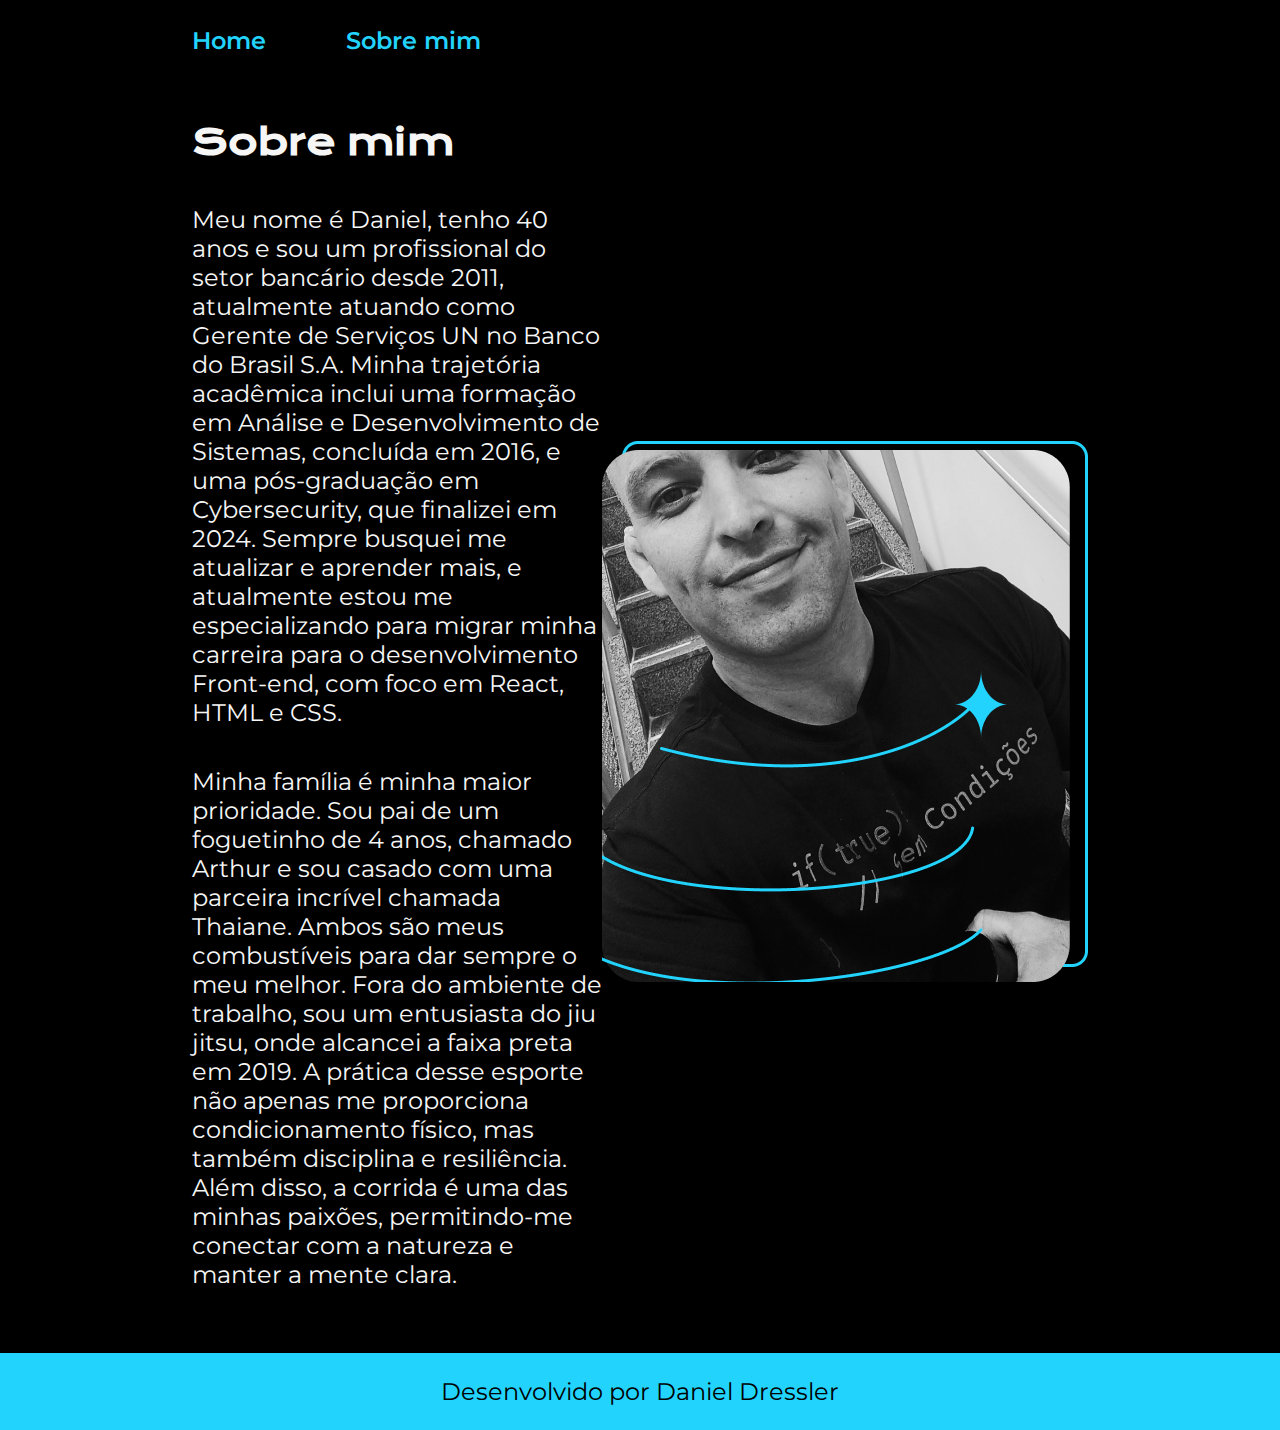
==== sobremim.html @ 97a88dc2 "inclusão da pg 02" ====
<!DOCTYPE html>
<html lang="pt-br">
<head>
 <meta charset="UTF-8">
 <meta name="viewport" content="width=device-width, initial-scale=1.">
 <meta name="description" content="Portfólio de Daniel Dressler, desenvolvedor Front-end especializado em React, HTML e CSS.">
 <meta name="keywords" content="Daniel Dressler, desenvolvedor, front-end, React, HTML, CSS, portfólio">
 <title>Portofólio</title>
 <link rel="stylesheet" href="style.css">
</head>
<body>
    <header class="cabecalho">
        <nav class="cabecalho__menu">
        <a class="cabecalho__menu__link" href="index.html">Home</a>
        <a class="cabecalho__menu__link" href="sobremim.html">Sobre mim</a>
        </nav>
    </header>

  <main class="apresentacao">
  <section class="apresentacao__conteudo">
 
        <h1 class="apresentacao__conteudo__titulo">Sobre mim</h1>
       
        <p class="apresentacao__conteudo__paragrafo">Meu nome é Daniel, tenho 40 anos e sou um profissional do setor bancário desde 2011, atualmente atuando como Gerente de Serviços UN no Banco do Brasil S.A. Minha trajetória acadêmica inclui uma formação em Análise e Desenvolvimento de Sistemas, concluída em 2016, e uma pós-graduação em Cybersecurity, que finalizei em 2024. Sempre busquei me atualizar e aprender mais, e atualmente estou me especializando para migrar minha carreira para o desenvolvimento Front-end, com foco em React, HTML e CSS.</p>
   
        <p class="apresentacao__conteudo__paragrafo">Minha família é minha maior prioridade. Sou pai de um foguetinho de 4 anos, chamado Arthur e sou casado com uma parceira incrível chamada Thaiane. Ambos são meus combustíveis para dar sempre o meu melhor.
        Fora do ambiente de trabalho, sou um entusiasta do jiu jitsu, onde alcancei a faixa preta em 2019. A prática desse esporte não apenas me proporciona condicionamento físico, mas também disciplina e resiliência. Além disso, a corrida é uma das minhas paixões, permitindo-me conectar com a natureza e 
        manter a mente clara.</p>
        
</section>
    
  <img src="imagens/fotodaniel 1.png" alt="Foto de Daniel Dressler, desenvolvedor Front">

</main>

<footer class="rodape">Desenvolvido por Daniel Dressler</footer>
---- style.css ----
@import url('https://fonts.googleapis.com/css2?family=Krona+One&family=Montserrat:wght@400;600&display=swap');

*{
    margin: 0;
    padding: 0;
}

body{
    height: 100vh;
    box-sizing: border-box; 
    background-color: black;
    color: #f6f6f6;
    }

.cabecalho{
    padding: 2% 0% 0% 15%;
    }

.cabecalho__menu{
        display: flex;
        gap: 80px;
    }
    
.cabecalho__menu__link{
    font-family: "Montserrat", serif;
    font-size: 24px;
    font-weight: 600;
    color: #22D4FD;
    text-decoration: none;
    }

.destaque-titulo{
    color: #22D4FD;
    }

.apresentacao{
    padding: 5% 15%;
    display: flex;
    align-items: center;
    justify-content: space-between;
    }

.apresentacao__conteudo{
    width: 615px;
    display: flex;
    flex-direction: column;
    gap: 40px;
}

.apresentacao__conteudo__titulo{
    font-size: 36px;
    font-family: "Krona One", sans-serif;
}

.apresentacao__conteudo__paragrafo{
    font-size: 24px;
    font-family: "Montserrat", sans-serif;
}

.apresentacao__links{
    display: flex;
    flex-direction: column;
    align-items: center;
    gap: 32px;
    justify-content: space-between;
    }

.apresentacao__links__subtitulo{
    font-family: "Krona One", sans-serif;
    font-weight: 400;
    font-size: 24px;

    }

.apresentacao__links__botoes{
    background-color:black;
    border: 2px solid #22D4FD;      
    width: 378px;
    text-align: center;
    color: white;
    border-radius: 8px;
    font-size: 24px;
    padding: 21.5px 0;
    text-decoration: none;
    font-family: "Montserrat", serif;
    font-weight: 600;
    display: flex;
    justify-content: center;
    gap: 16px;

}

.apresentacao__links__botoes:hover
{
    background-color: #272727;
}

.rodape{
   
    color: #000000;
    background-color: #22D4FD;
    padding: 24px;
    text-align: center;
    font-family: 'Montserrat', sans-serif;
    font-size: 24px;
    font-weight: 400;

}
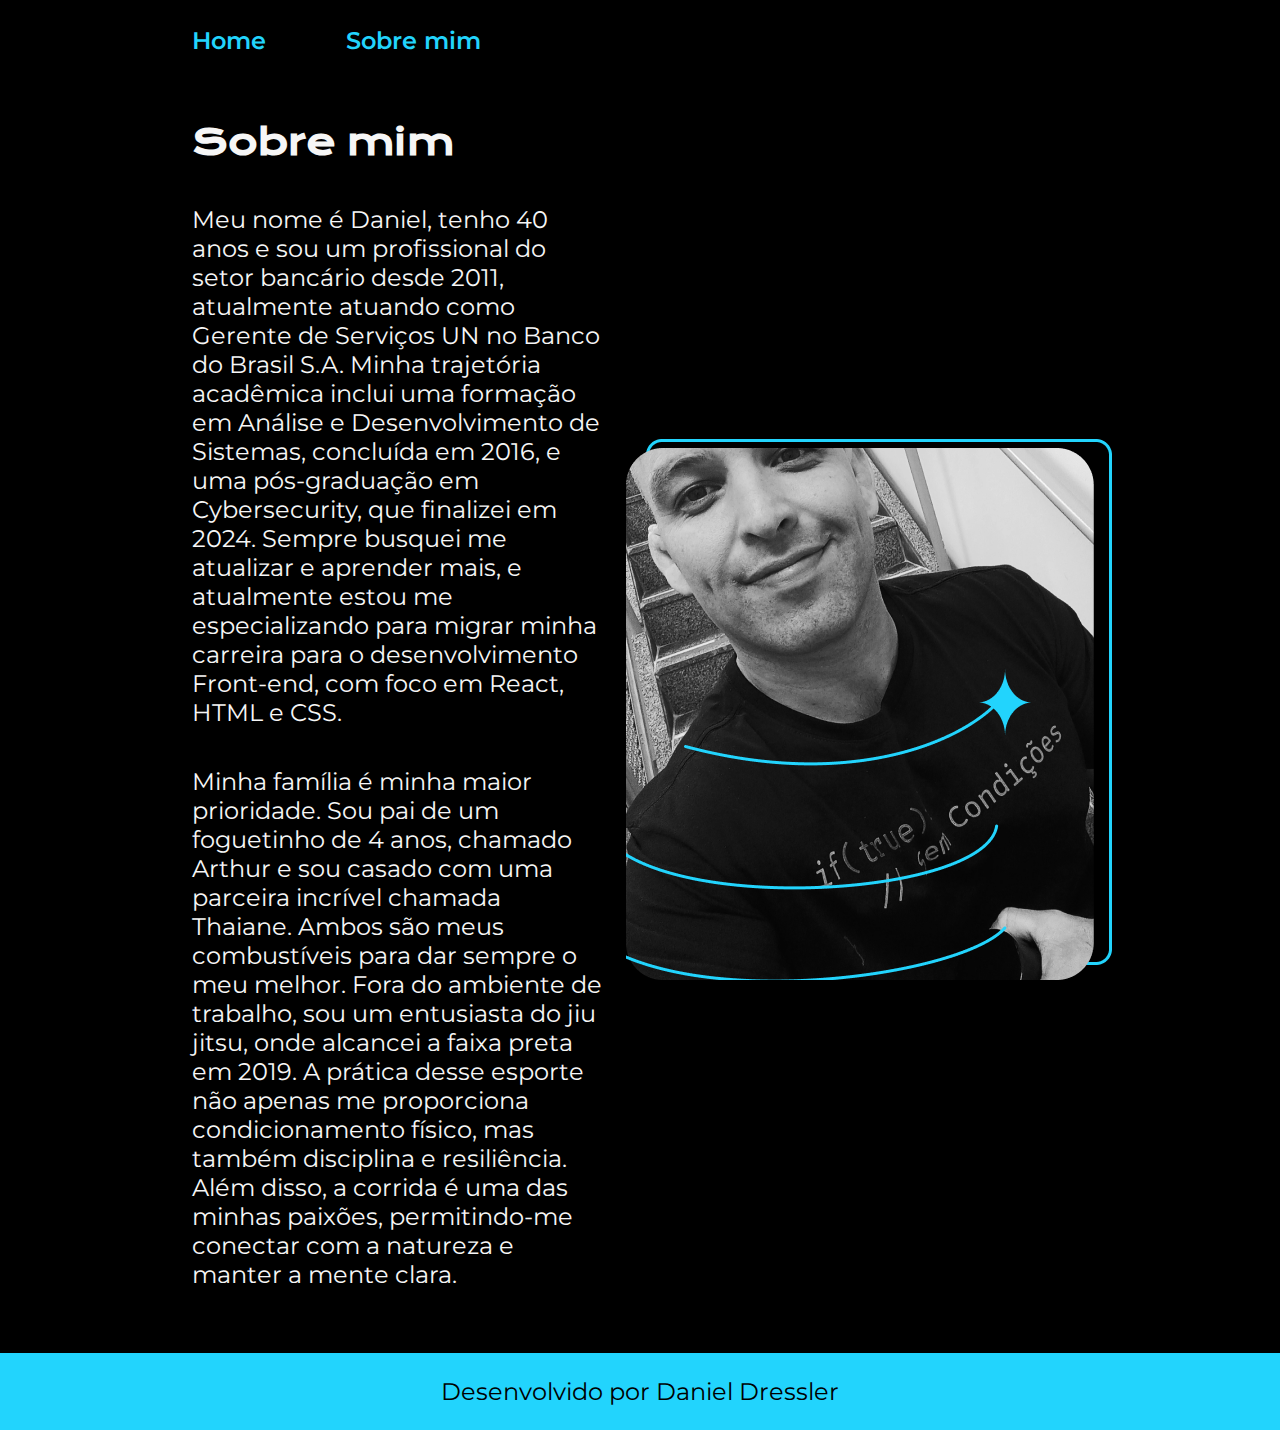
==== commit 9c1e7aca: "Margem imagem" ====
--- a/sobremim.html
+++ b/sobremim.html
@@ -14,7 +14,7 @@
         <a class="cabecalho__menu__link" href="index.html">Home</a>
         <a class="cabecalho__menu__link" href="sobremim.html">Sobre mim</a>
         </nav>
-    </header>
+    </header> 
 
   <main class="apresentacao">
   <section class="apresentacao__conteudo">
@@ -29,8 +29,10 @@
         
 </section>
     
-  <img src="imagens/fotodaniel 1.png" alt="Foto de Daniel Dressler, desenvolvedor Front">
-
+    <div>
+      <img class="apresentacao__foto" src="imagens/fotodaniel 1.png" alt="Foto do desenvolvedor Daniel Dressler">
+    </div>
+    
 </main>
 
 <footer class="rodape">Desenvolvido por Daniel Dressler</footer>--- a/style.css
+++ b/style.css
@@ -38,7 +38,7 @@
     display: flex;
     align-items: center;
     justify-content: space-between;
-    }
+}
 
 .apresentacao__conteudo{
     width: 615px;
@@ -95,8 +95,12 @@
     background-color: #272727;
 }
 
+.apresentacao__foto{
+    padding: 5% 5% 5% 5%;
+}
+
 .rodape{
-   
+
     color: #000000;
     background-color: #22D4FD;
     padding: 24px;
@@ -104,5 +108,5 @@
     font-family: 'Montserrat', sans-serif;
     font-size: 24px;
     font-weight: 400;
-
+    display: block;
 }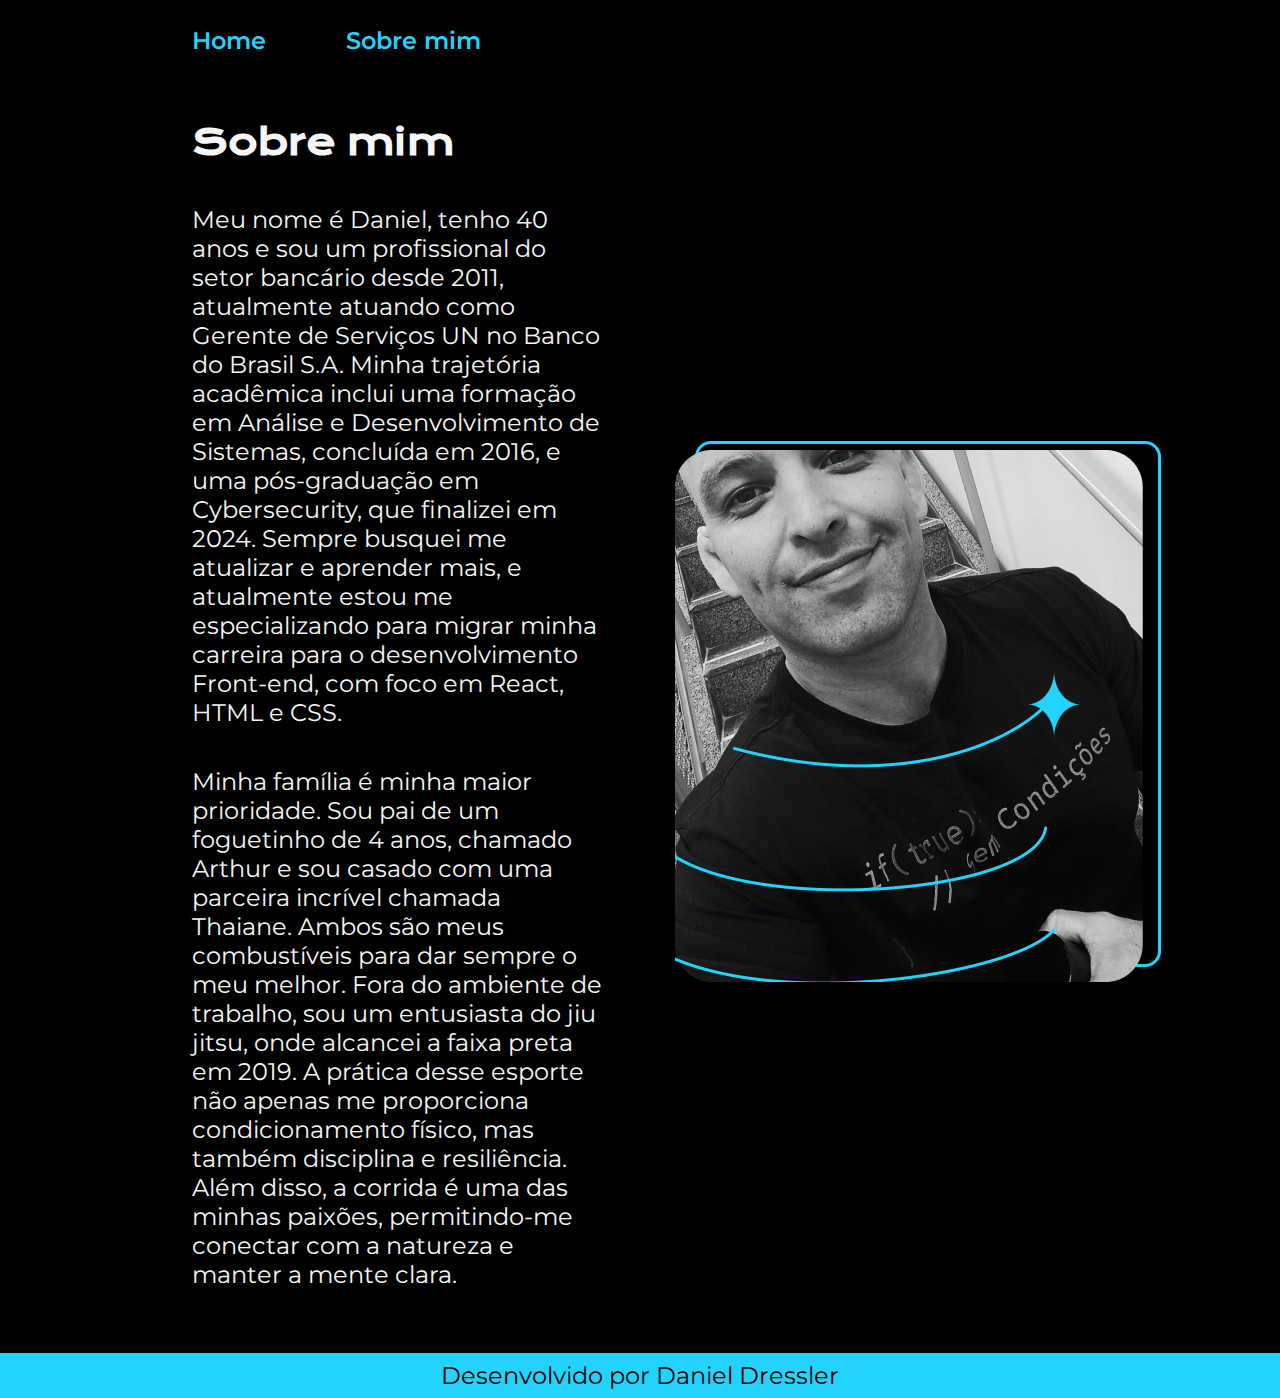
==== commit bb1c8b81: "ajustes imagem" ====
--- a/sobremim.html
+++ b/sobremim.html
@@ -29,9 +29,11 @@
         
 </section>
     
-    <div>
-      <img class="apresentacao__foto" src="imagens/fotodaniel 1.png" alt="Foto do desenvolvedor Daniel Dressler">
-    </div>
+    <section>
+      <div class="apresentacao__conteudo__foto">
+        <img src="imagens/fotodaniel 1.png" alt="Foto do desenvolvedor Daniel Dressler">
+      </div>
+    </section>
     
 </main>
 
--- a/style.css
+++ b/style.css
@@ -57,6 +57,12 @@
     font-family: "Montserrat", sans-serif;
 }
 
+.apresentacao__conteudo__foto{
+    display: flex;
+    width: 100%;
+    padding: 5% 5% 5% 15%;
+}
+
 .apresentacao__links{
     display: flex;
     flex-direction: column;
@@ -95,18 +101,14 @@
     background-color: #272727;
 }
 
-.apresentacao__foto{
-    padding: 5% 5% 5% 5%;
-}
-
 .rodape{
-
     color: #000000;
     background-color: #22D4FD;
-    padding: 24px;
+    padding: 8px;
     text-align: center;
     font-family: 'Montserrat', sans-serif;
     font-size: 24px;
     font-weight: 400;
-    display: block;
-}+    display: block;    
+}
+
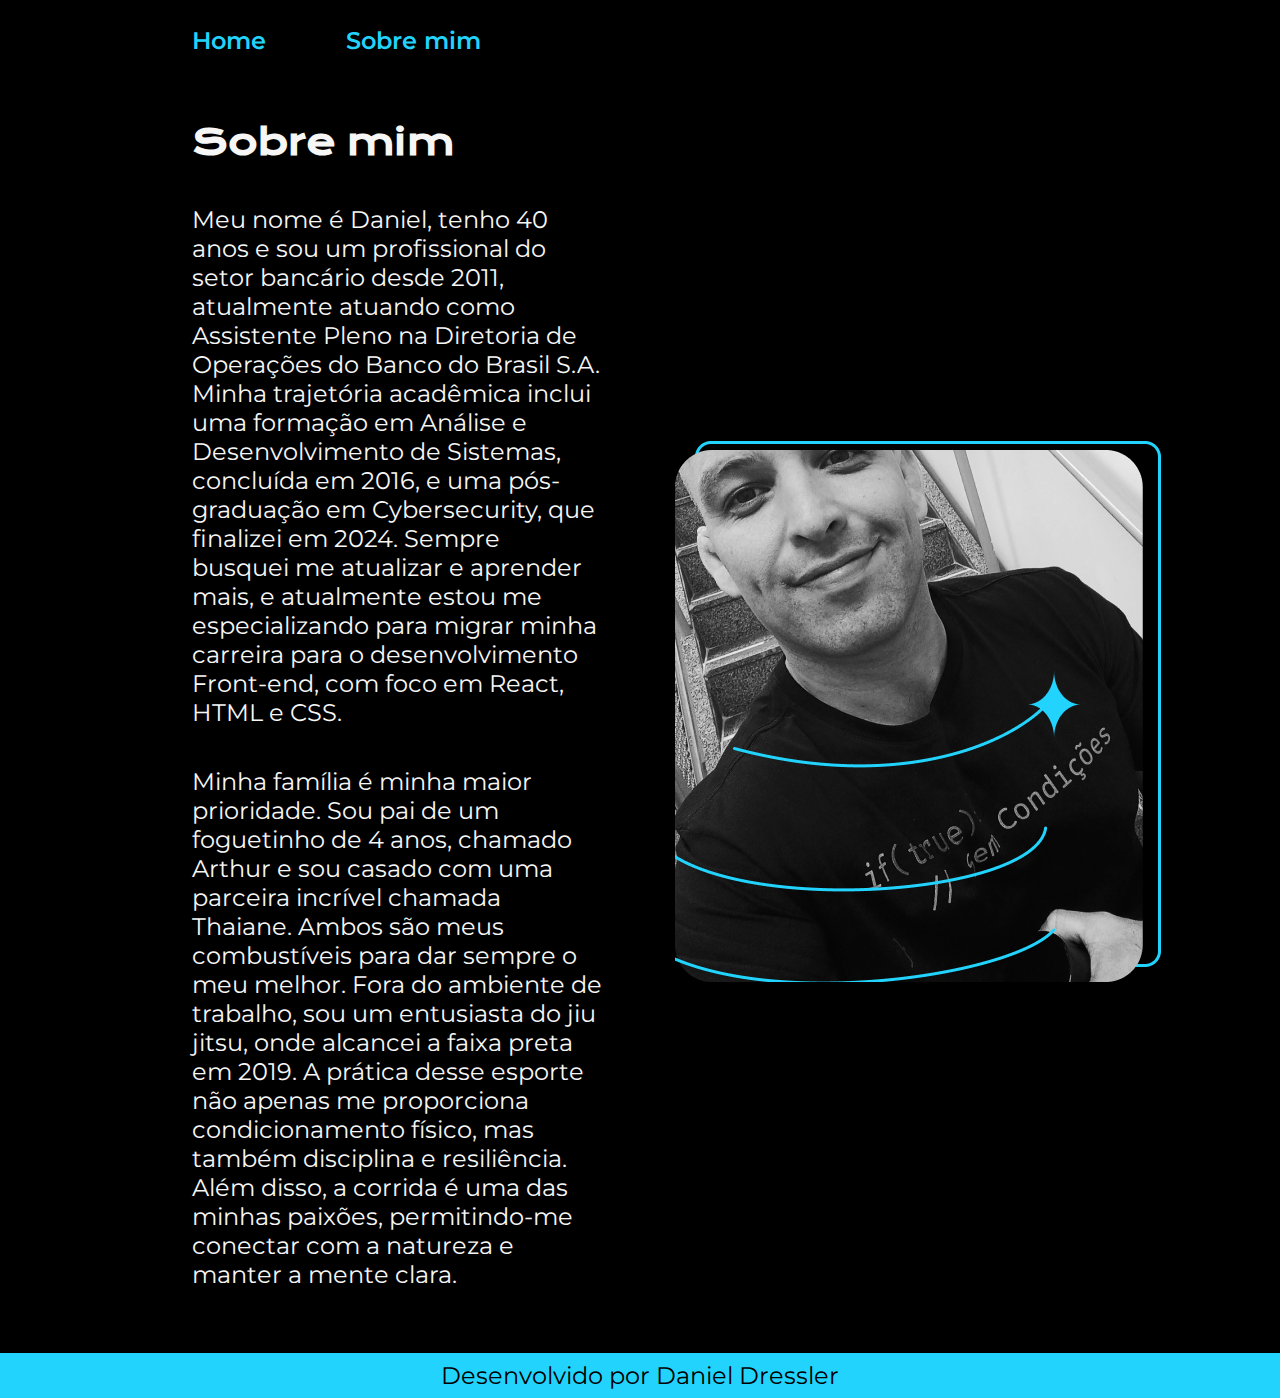
==== commit 836b3a7d: "atualização sobre mim" ====
--- a/sobremim.html
+++ b/sobremim.html
@@ -21,7 +21,7 @@
  
         <h1 class="apresentacao__conteudo__titulo">Sobre mim</h1>
        
-        <p class="apresentacao__conteudo__paragrafo">Meu nome é Daniel, tenho 40 anos e sou um profissional do setor bancário desde 2011, atualmente atuando como Gerente de Serviços UN no Banco do Brasil S.A. Minha trajetória acadêmica inclui uma formação em Análise e Desenvolvimento de Sistemas, concluída em 2016, e uma pós-graduação em Cybersecurity, que finalizei em 2024. Sempre busquei me atualizar e aprender mais, e atualmente estou me especializando para migrar minha carreira para o desenvolvimento Front-end, com foco em React, HTML e CSS.</p>
+        <p class="apresentacao__conteudo__paragrafo">Meu nome é Daniel, tenho 40 anos e sou um profissional do setor bancário desde 2011, atualmente atuando como Assistente Pleno na Diretoria de Operações do Banco do Brasil S.A. Minha trajetória acadêmica inclui uma formação em Análise e Desenvolvimento de Sistemas, concluída em 2016, e uma pós-graduação em Cybersecurity, que finalizei em 2024. Sempre busquei me atualizar e aprender mais, e atualmente estou me especializando para migrar minha carreira para o desenvolvimento Front-end, com foco em React, HTML e CSS.</p>
    
         <p class="apresentacao__conteudo__paragrafo">Minha família é minha maior prioridade. Sou pai de um foguetinho de 4 anos, chamado Arthur e sou casado com uma parceira incrível chamada Thaiane. Ambos são meus combustíveis para dar sempre o meu melhor.
         Fora do ambiente de trabalho, sou um entusiasta do jiu jitsu, onde alcancei a faixa preta em 2019. A prática desse esporte não apenas me proporciona condicionamento físico, mas também disciplina e resiliência. Além disso, a corrida é uma das minhas paixões, permitindo-me conectar com a natureza e 
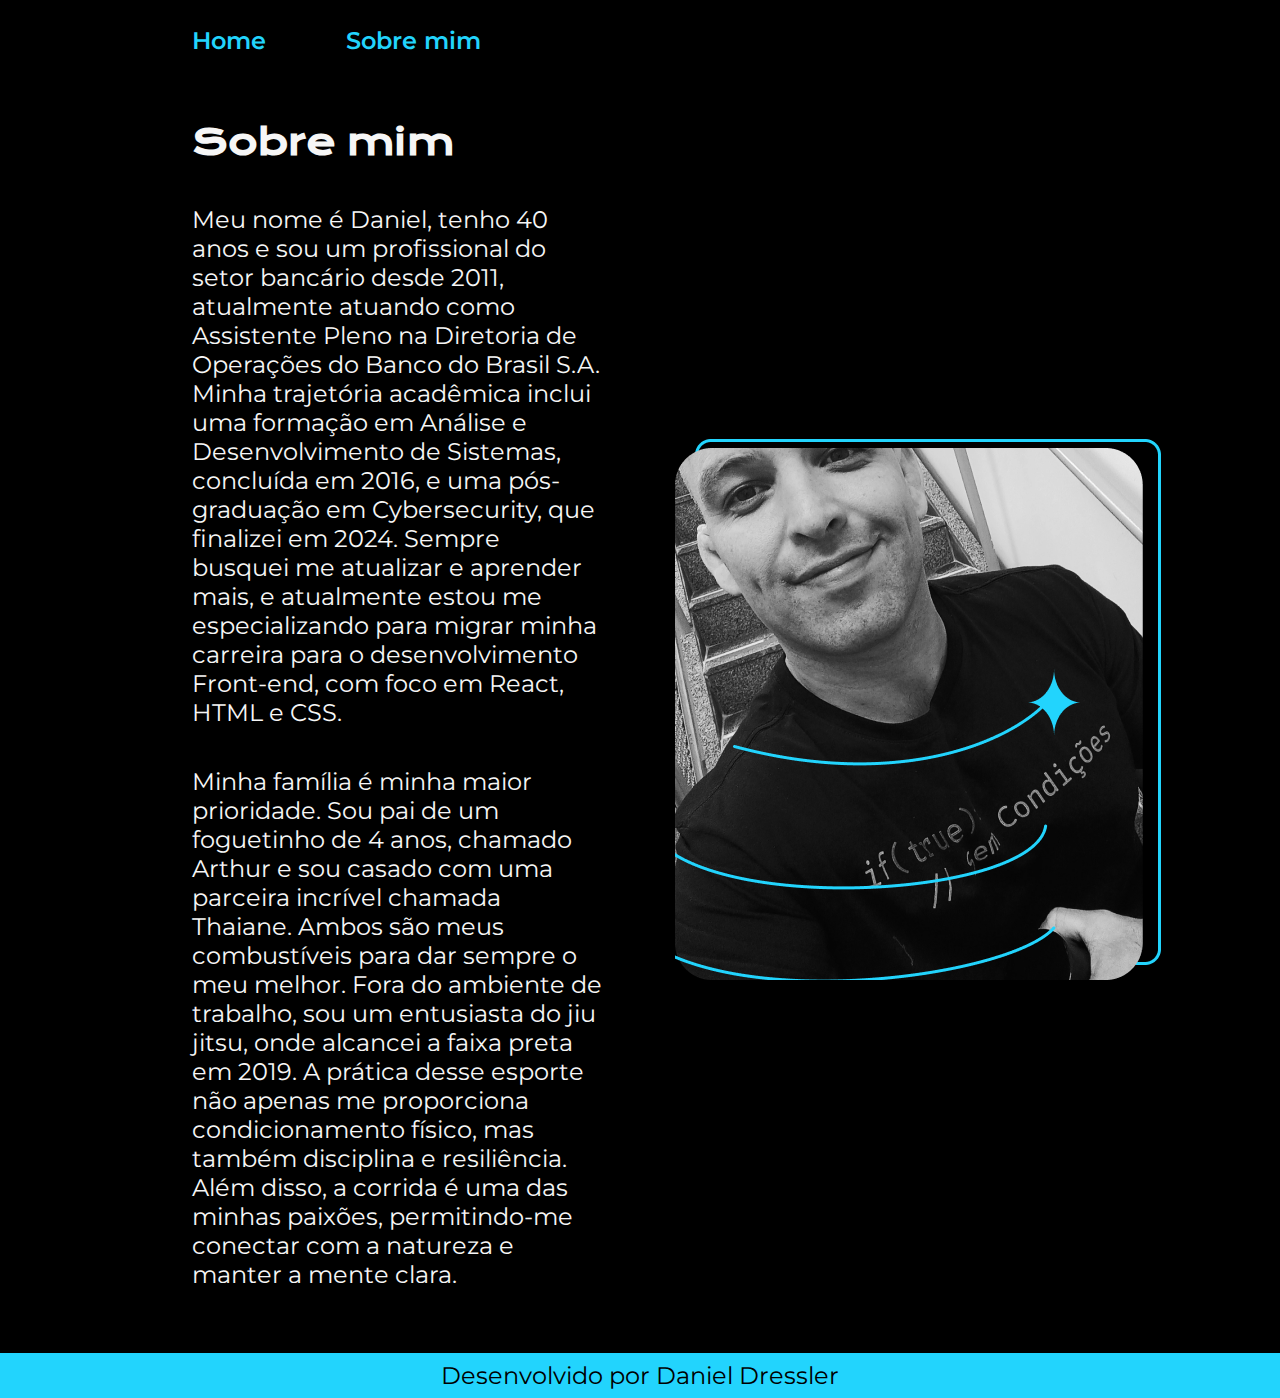
==== commit 30514eb2: "ajustes footer" ====
--- a/sobremim.html
+++ b/sobremim.html
@@ -37,4 +37,8 @@
     
 </main>
 
-<footer class="rodape">Desenvolvido por Daniel Dressler</footer>+<section>
+  <div>
+    <footer class="rodape">Desenvolvido por Daniel Dressler</footer>
+  </div>
+</section>--- a/style.css
+++ b/style.css
@@ -58,7 +58,7 @@
 }
 
 .apresentacao__conteudo__foto{
-    display: flex;
+    display: flexbox;
     width: 100%;
     padding: 5% 5% 5% 15%;
 }
@@ -109,6 +109,7 @@
     font-family: 'Montserrat', sans-serif;
     font-size: 24px;
     font-weight: 400;
-    display: block;    
+    display: flexbox; 
+    position: relative;   
 }
 
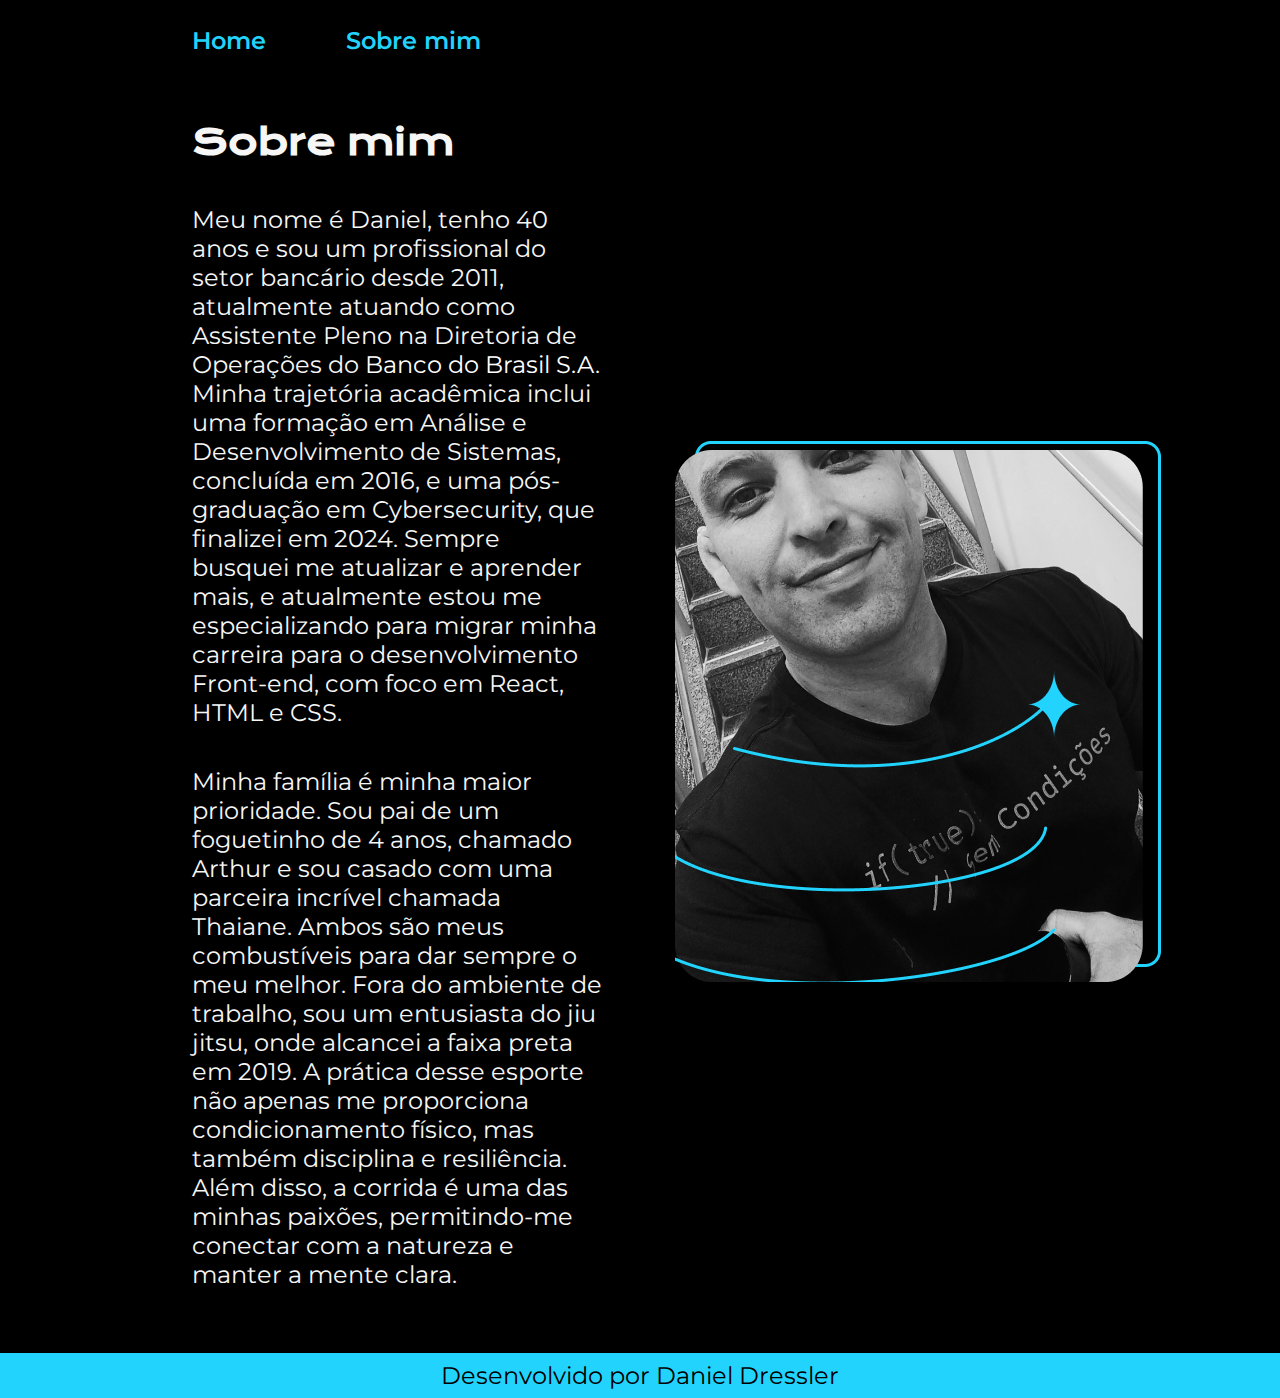
==== commit ae25b580: "link banco do brasil" ====
--- a/sobremim.html
+++ b/sobremim.html
@@ -21,7 +21,7 @@
  
         <h1 class="apresentacao__conteudo__titulo">Sobre mim</h1>
        
-        <p class="apresentacao__conteudo__paragrafo">Meu nome é Daniel, tenho 40 anos e sou um profissional do setor bancário desde 2011, atualmente atuando como Assistente Pleno na Diretoria de Operações do Banco do Brasil S.A. Minha trajetória acadêmica inclui uma formação em Análise e Desenvolvimento de Sistemas, concluída em 2016, e uma pós-graduação em Cybersecurity, que finalizei em 2024. Sempre busquei me atualizar e aprender mais, e atualmente estou me especializando para migrar minha carreira para o desenvolvimento Front-end, com foco em React, HTML e CSS.</p>
+        <p class="apresentacao__conteudo__paragrafo">Meu nome é Daniel, tenho 40 anos e sou um profissional do setor bancário desde 2011, atualmente atuando como Assistente Pleno na Diretoria de Operações do <a href="https://www.bb.com.br/site/sobre-nos/#/" class="apresentacao__links__botoes__simples" target="_blank">Banco do Brasil S.A</a>. Minha trajetória acadêmica inclui uma formação em Análise e Desenvolvimento de Sistemas, concluída em 2016, e uma pós-graduação em Cybersecurity, que finalizei em 2024. Sempre busquei me atualizar e aprender mais, e atualmente estou me especializando para migrar minha carreira para o desenvolvimento Front-end, com foco em React, HTML e CSS.</p>
    
         <p class="apresentacao__conteudo__paragrafo">Minha família é minha maior prioridade. Sou pai de um foguetinho de 4 anos, chamado Arthur e sou casado com uma parceira incrível chamada Thaiane. Ambos são meus combustíveis para dar sempre o meu melhor.
         Fora do ambiente de trabalho, sou um entusiasta do jiu jitsu, onde alcancei a faixa preta em 2019. A prática desse esporte não apenas me proporciona condicionamento físico, mas também disciplina e resiliência. Além disso, a corrida é uma das minhas paixões, permitindo-me conectar com a natureza e 
--- a/style.css
+++ b/style.css
@@ -58,9 +58,10 @@
 }
 
 .apresentacao__conteudo__foto{
-    display: flexbox;
+    display: flex;
     width: 100%;
     padding: 5% 5% 5% 15%;
+  
 }
 
 .apresentacao__links{
@@ -96,9 +97,18 @@
 
 }
 
-.apresentacao__links__botoes:hover
-{
+.apresentacao__links__botoes__simples{
+    text-decoration: none;
+    color: white;
+}
+
+.apresentacao__links__botoes:hover{
     background-color: #272727;
+}
+
+.apresentacao__links__botoes__simples:hover{
+    background-color: rgba(154, 155, 156, 0.514);
+    text-decoration: underline;
 }
 
 .rodape{
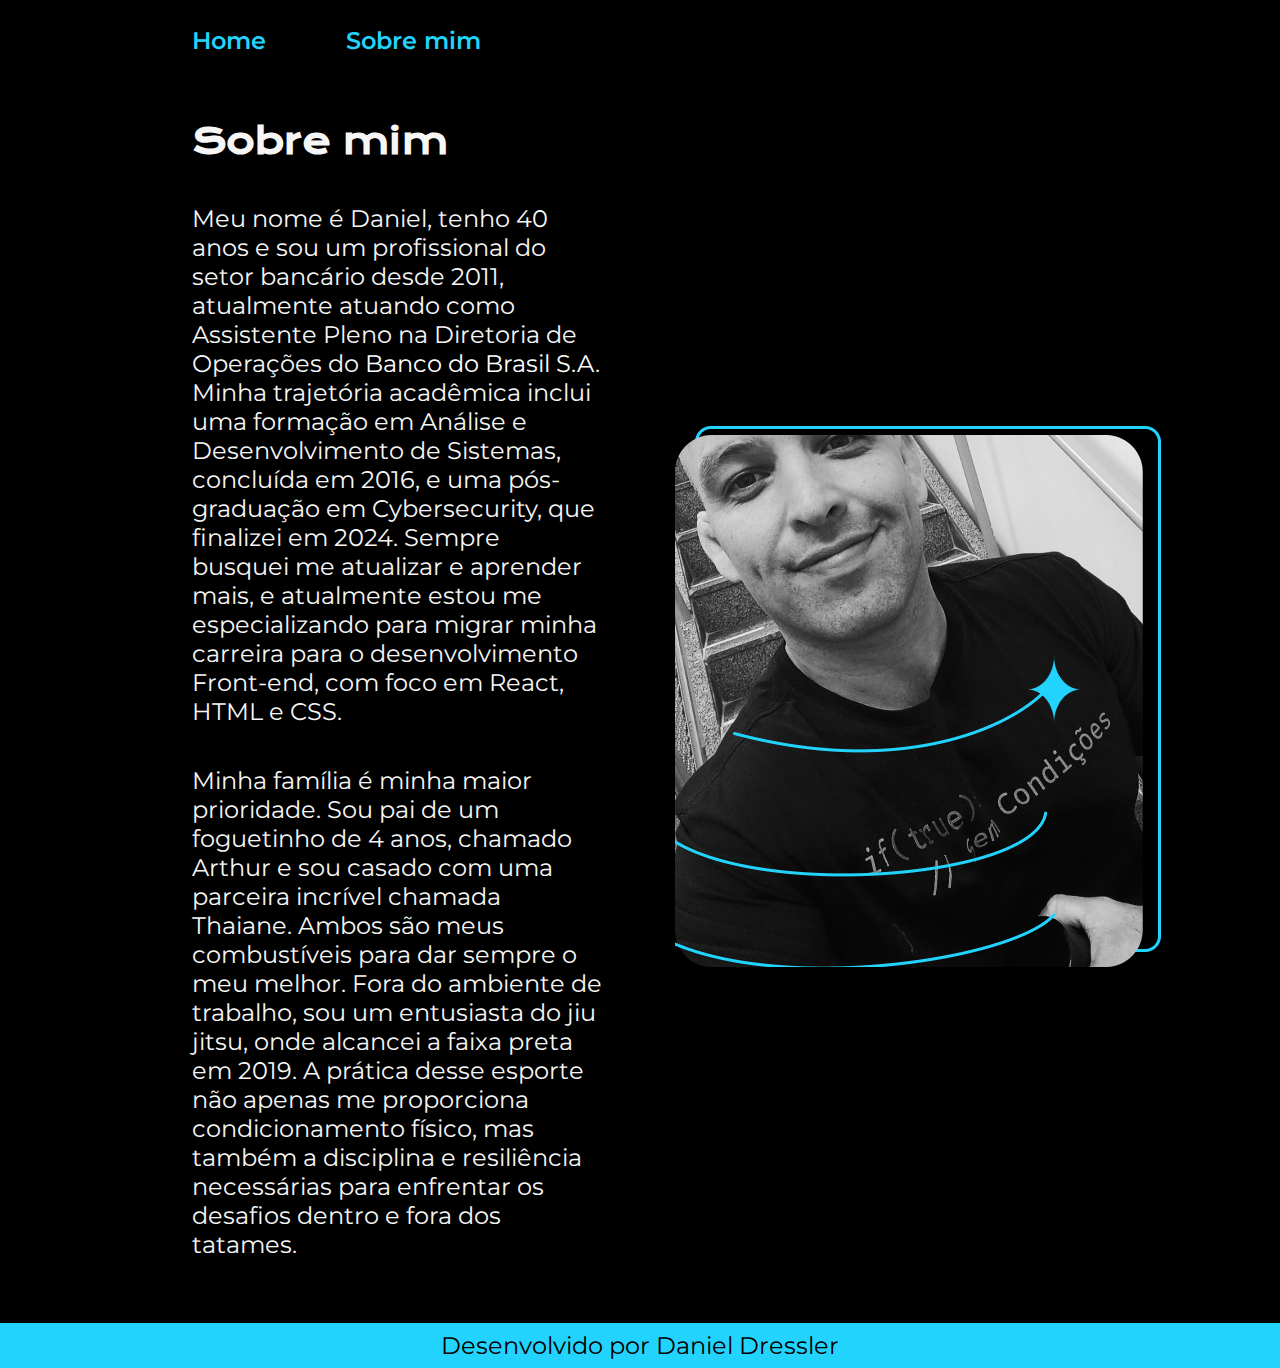
==== commit 5d7649a9: "atualização" ====
--- a/sobremim.html
+++ b/sobremim.html
@@ -24,8 +24,7 @@
         <p class="apresentacao__conteudo__paragrafo">Meu nome é Daniel, tenho 40 anos e sou um profissional do setor bancário desde 2011, atualmente atuando como Assistente Pleno na Diretoria de Operações do <a href="https://www.bb.com.br/site/sobre-nos/#/" class="apresentacao__links__botoes__simples" target="_blank">Banco do Brasil S.A</a>. Minha trajetória acadêmica inclui uma formação em Análise e Desenvolvimento de Sistemas, concluída em 2016, e uma pós-graduação em Cybersecurity, que finalizei em 2024. Sempre busquei me atualizar e aprender mais, e atualmente estou me especializando para migrar minha carreira para o desenvolvimento Front-end, com foco em React, HTML e CSS.</p>
    
         <p class="apresentacao__conteudo__paragrafo">Minha família é minha maior prioridade. Sou pai de um foguetinho de 4 anos, chamado Arthur e sou casado com uma parceira incrível chamada Thaiane. Ambos são meus combustíveis para dar sempre o meu melhor.
-        Fora do ambiente de trabalho, sou um entusiasta do jiu jitsu, onde alcancei a faixa preta em 2019. A prática desse esporte não apenas me proporciona condicionamento físico, mas também disciplina e resiliência. Além disso, a corrida é uma das minhas paixões, permitindo-me conectar com a natureza e 
-        manter a mente clara.</p>
+        Fora do ambiente de trabalho, sou um entusiasta do jiu jitsu, onde alcancei a faixa preta em 2019. A prática desse esporte não apenas me proporciona condicionamento físico, mas também a disciplina e resiliência necessárias para enfrentar os desafios dentro e fora dos tatames.</p>
         
 </section>
     
--- a/style.css
+++ b/style.css
@@ -48,7 +48,7 @@
 }
 
 .apresentacao__conteudo__titulo{
-    font-size: 36px;
+    font-size: 35px;
     font-family: "Krona One", sans-serif;
 }
 
@@ -59,9 +59,9 @@
 
 .apresentacao__conteudo__foto{
     display: flex;
-    width: 100%;
+    width: 50%;
     padding: 5% 5% 5% 15%;
-  
+          
 }
 
 .apresentacao__links{
